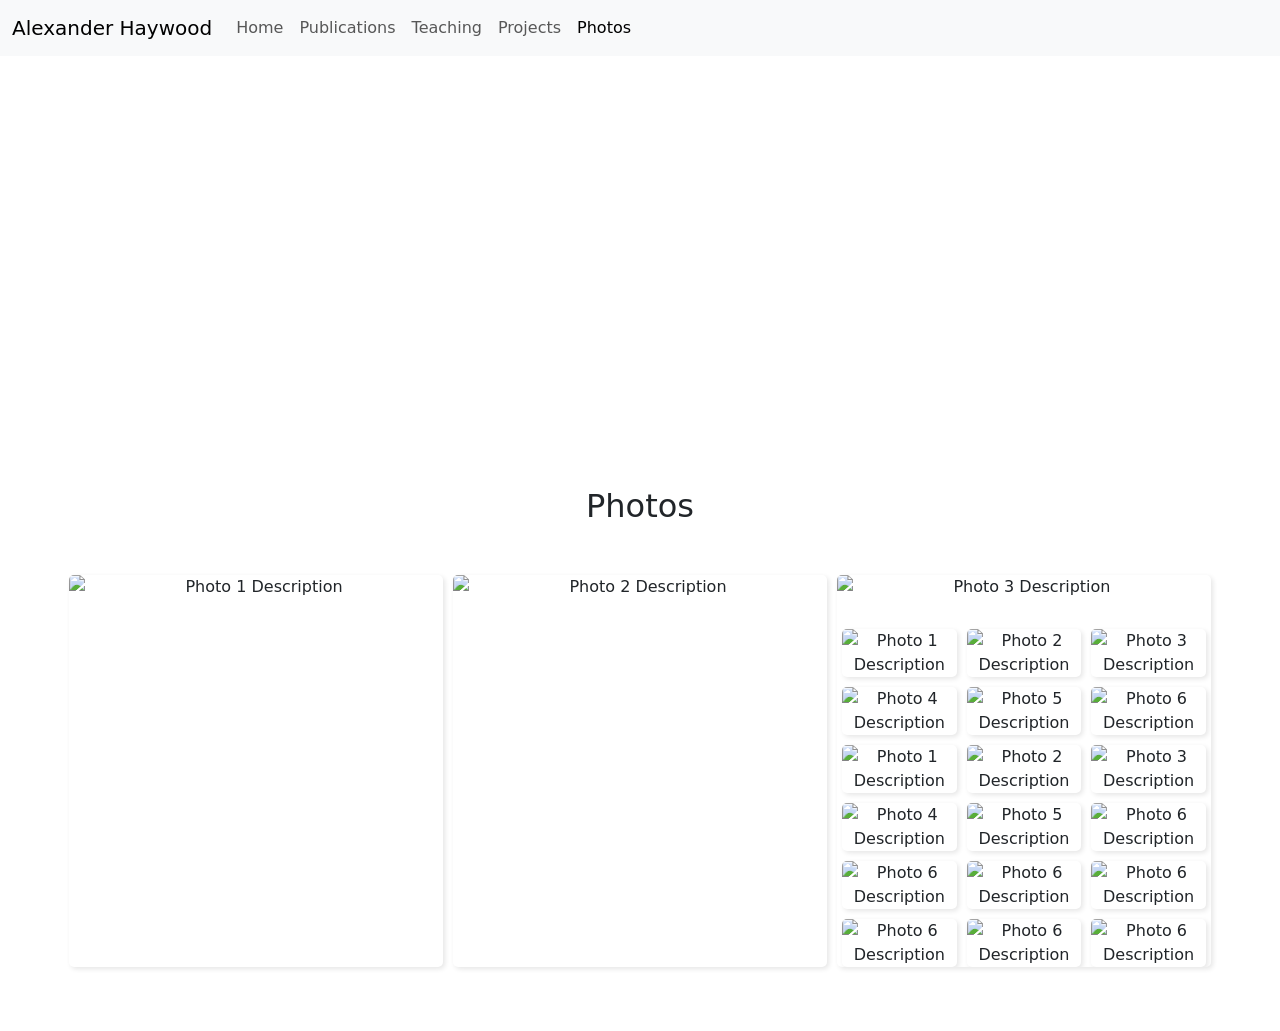
==== photos.html @ d264224d "Added New Descrips + Links + Photos" ====
<!DOCTYPE html>
 <html lang="en" dir="ltr">
 <head>
  <meta charset="utf-8">
  <meta name="viewport" content="width=device-width, initial-scale=1, shrink-to-fit=no">
  <title>Personal Website - Publications</title> <link rel="preconnect" href="https://fonts.gstatic.com">
  <link href="https://fonts.googleapis.com/css2?family=Rubik:wght@300;400;500;600;700&display=swap" rel="stylesheet">
  <script src="granim.min.js"></script>
  <link href="https://cdn.jsdelivr.net/npm/bootstrap@5.1.3/dist/css/bootstrap.min.css" rel="stylesheet" integrity="sha384-1BmE4kWBq78iYhFldvKuhfTAU6auU8tT94WrHftjDbrCEXSU1oBoqyl2QvZ6jIW3" crossorigin="anonymous">
  <link rel="stylesheet" href="https://cdnjs.cloudflare.com/ajax/libs/font-awesome/4.7.0/css/font-awesome.min.css">
  <link rel="stylesheet" href="styles.css">
  <style>
  /* Add CSS for navigation positioning if needed */
  nav {
  position: relative; /* Or 'fixed' */
  z-index: 1000;
  width: 100%;
  }
  .main-content {
  padding: 5% 5%;
  padding-top: calc(5% + 60px); /* Adjust based on nav height */
  position: relative;
  z-index: 1;
  }
  /* Style for the publications content container */
  .publications-content {
  text-align: left;
  max-width: 900px; /* Adjust this value for desired width */
  margin: 0 auto; /* Centers the container */
  padding-top: 20px; /* Add some space below the heading */
  }
  .publications-content p {
  margin-bottom: 10px; /* Space between paragraphs */
  }
  .publications-content h3 {
  margin-top: 20px; /* Space above subheadings */
  margin-bottom: 15px;
  }
  .publications-content hr {
  margin: 30px 0;
  }

  /* Styles for the photo gallery */
  .photo-gallery {
  display: flex;
  flex-wrap: wrap;
  gap: 10px; /* Space between photos */
  margin-top: 30px;
  justify-content: center; /* Center the gallery */
  }

  .gallery-item {
  flex: 1 0 calc(33.33% - 10px); /* Roughly one-third width with spacing */
  max-width: calc(33.33% - 10px);
  overflow: hidden; /* Prevent potential overflow */
  border-radius: 5px; /* Optional: rounded corners */
  box-shadow: 2px 2px 5px rgba(0, 0, 0, 0.1); /* Optional: subtle shadow */
  }

  .gallery-item img {
  width: 100%;
  height: auto;
  display: block; /* Remove any extra space below the image */
  }

  /* Responsive adjustments for smaller screens */
  @media (max-width: 768px) {
  .gallery-item {
  flex: 1 0 calc(50% - 10px); /* Two photos per row on medium screens */
  max-width: calc(50% - 10px);
  }
  }

  @media (max-width: 576px) {
  .gallery-item {
  flex: 1 0 100%; /* One photo per row on small screens */
  max-width: 100%;
  }
  }
  </style>
 </head>
 <body>

<nav class="navbar navbar-expand-lg navbar-light bg-light">
  <div class="container-fluid">
    <a class="navbar-brand" href="index.html">Alexander Haywood</a>
    <button class="navbar-toggler" type="button" data-bs-toggle="collapse" data-bs-target="#navbarNav" aria-controls="navbarNav" aria-expanded="false" aria-label="Toggle navigation">
      <span class="navbar-toggler-icon"></span>
    </button>
    <div class="collapse navbar-collapse" id="navbarNav">
      <ul class="navbar-nav">
        <li class="nav-item">
          <a class="nav-link" href="index.html">Home</a>
        </li>
        <li class="nav-item">
          <a class="nav-link" href="publications.html">Publications</a>
        </li>
        <li class="nav-item">
          <a class="nav-link" href="teaching.html">Teaching</a>
        </li>
        <li class="nav-item">
          <a class="nav-link" href="projects.html">Projects</a>
        </li>
        <li class="nav-item">
          <a class="nav-link active" aria-current="page" href="photos.html">Photos</a>
        </li>
      </ul>
      </ul>
    </div>
  </div>
</nav>

 <canvas id="canvas-image-blending" style="height: 300px;"></canvas> <div class="main-content" style="text-align: center; width: 100%;">
  <center>

  <h2 style="padding-bottom: 20px;">Photos</h2>

  <div class="photo-gallery">
  <div class="gallery-item">
  <img src="assets/DSCF3236.jpg" alt="Photo 1 Description">
  </div>
  <div class="gallery-item">
  <img src="assets/DSCF3247.jpg" alt="Photo 2 Description">
  </div>
  <div class="gallery-item">
  <img src="assets/DSCF3344.jpg" alt="Photo 3 Description">
  <div class="photo-gallery">
  <div class="gallery-item">
  <img src="assets/DSCF2400.jpg" alt="Photo 1 Description">
  </div>
  <div class="gallery-item">
  <img src="assets/DSCF1681_1.jpg" alt="Photo 2 Description">
  </div>
  <div class="gallery-item">
  <img src="assets/DSCF2190-2_1.jpg" alt="Photo 3 Description">
  </div>
  <div class="gallery-item">
  <img src="assets/DSCF2492-2.jpg" alt="Photo 4 Description">
  </div>
  <div class="gallery-item">
  <img src="assets/DSCF8288-min.jpg" alt="Photo 5 Description">
  </div>
  <div class="gallery-item">
  <img src="assets/DSCF7818-min.jpg" alt="Photo 6 Description">
  </div>
  <div class="gallery-item">
  <img src="assets/DSCF1262.JPG" alt="Photo 1 Description">
  </div>
  <div class="gallery-item">
  <img src="assets/DSCF3700-min.jpg" alt="Photo 2 Description">
  </div>
  <div class="gallery-item">
  <img src="assets/DSCF6783.jpg" alt="Photo 3 Description">
  </div>
   <div class="gallery-item">
  <img src="assets/DSCF8147-min.jpg" alt="Photo 4 Description">
  </div>
  <div class="gallery-item">
  <img src="assets/DSCF8149-min.jpg" alt="Photo 5 Description">
  </div>
  <div class="gallery-item">
  <img src="assets/DSCF1612_1.jpg" alt="Photo 6 Description">
  </div>
  <div class="gallery-item">
  <img src="assets/P1000744.jpg" alt="Photo 6 Description">
  </div>
  <div class="gallery-item">
  <img src="assets/P1000854.jpg" alt="Photo 6 Description">
  </div>
  <div class="gallery-item">
  <img src="assets/P1000596.jpg" alt="Photo 6 Description">
  </div>
  <div class="gallery-item">
  <img src="assets/DSCF3890-min.jpg" alt="Photo 6 Description">
  </div>
  <div class="gallery-item">
  <img src="assets/DSCF3807-min.jpg" alt="Photo 6 Description">
  </div>
  <div class="gallery-item">
  <img src="assets/DSCF8490-min.jpg" alt="Photo 6 Description">
  </div>
  </div>

  </center>
 </div>

 <script src="https://cdn.jsdelivr.net/npm/bootstrap@5.0.2/dist/js/bootstrap.bundle.min.js" integrity="sha384-MrcW6ZMFYlzcLA8Nl+NtUVF0sA7MsXsP1UyJoMp4YLEuNSfAP+JcXn/tWtIaxVXM" crossorigin="anonymous"></script>
 </body>
 </html>
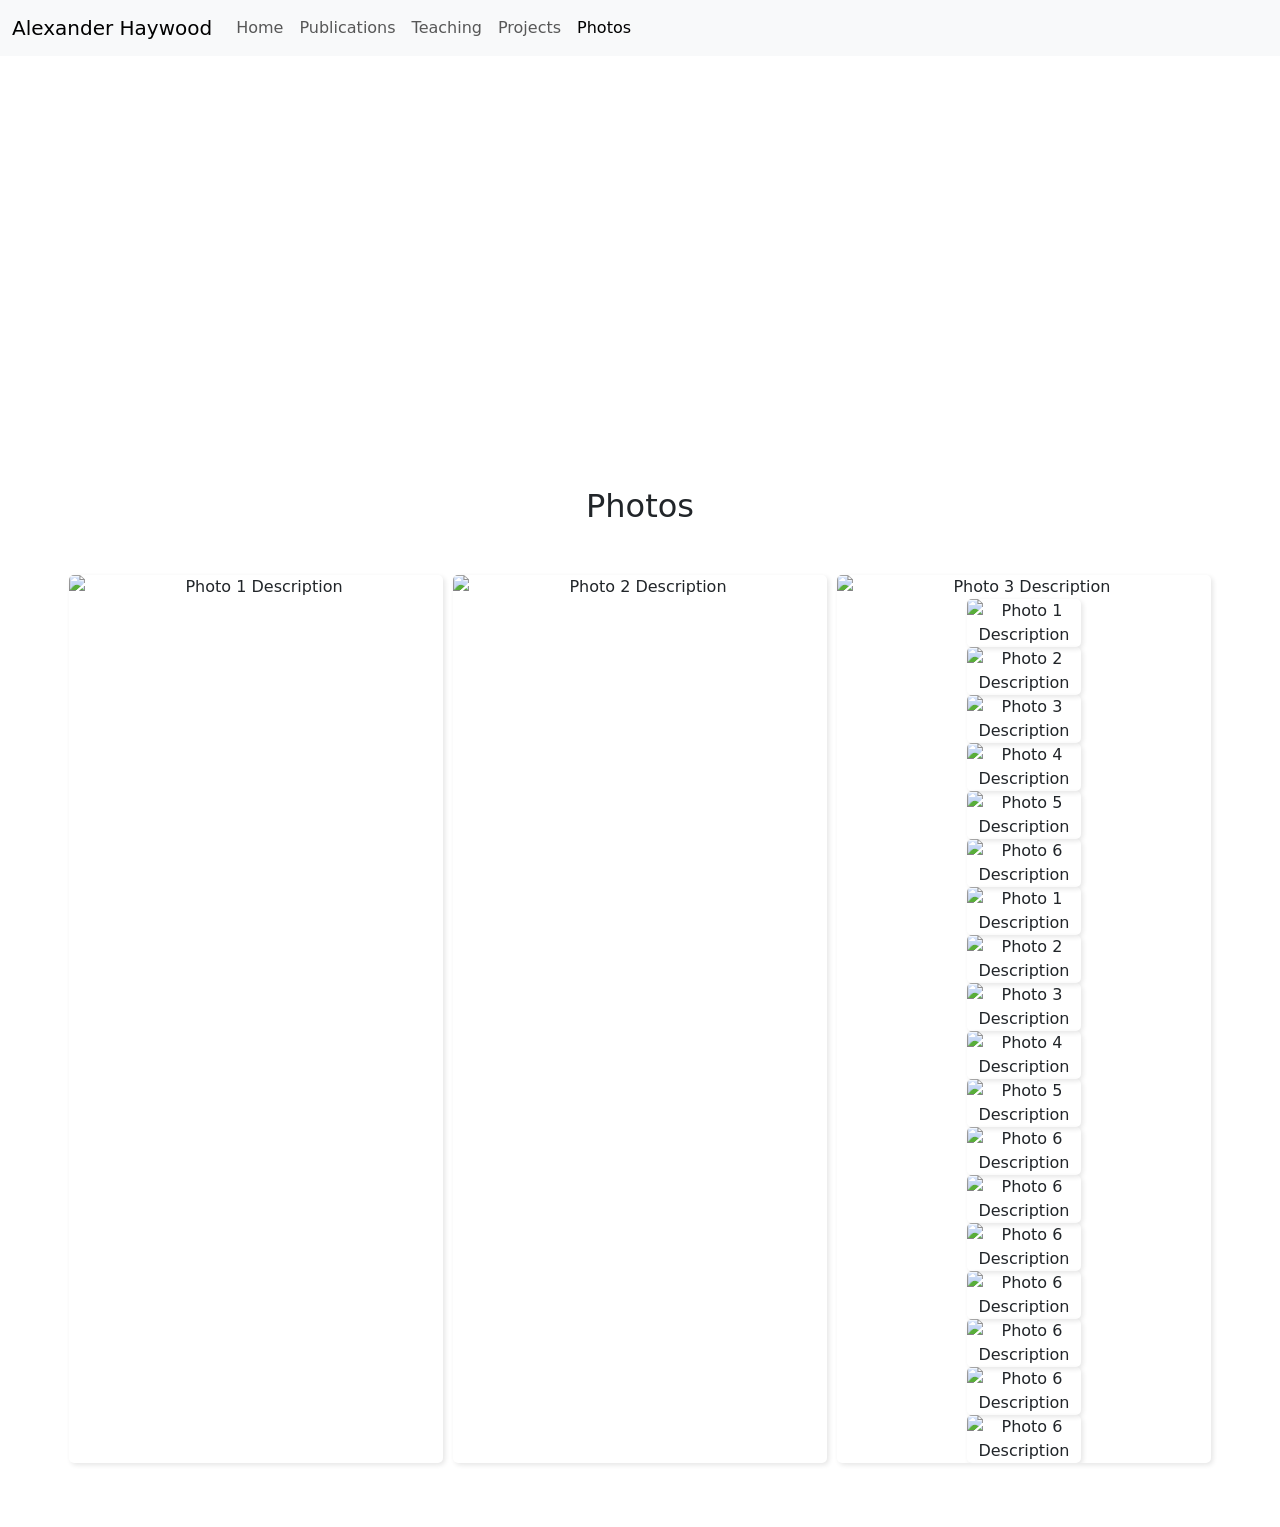
==== commit 4dd36973: "Update photos.html" ====
--- a/photos.html
+++ b/photos.html
@@ -124,7 +124,7 @@
   </div>
   <div class="gallery-item">
   <img src="assets/DSCF3344.jpg" alt="Photo 3 Description">
-  <div class="photo-gallery">
+
   <div class="gallery-item">
   <img src="assets/DSCF2400.jpg" alt="Photo 1 Description">
   </div>
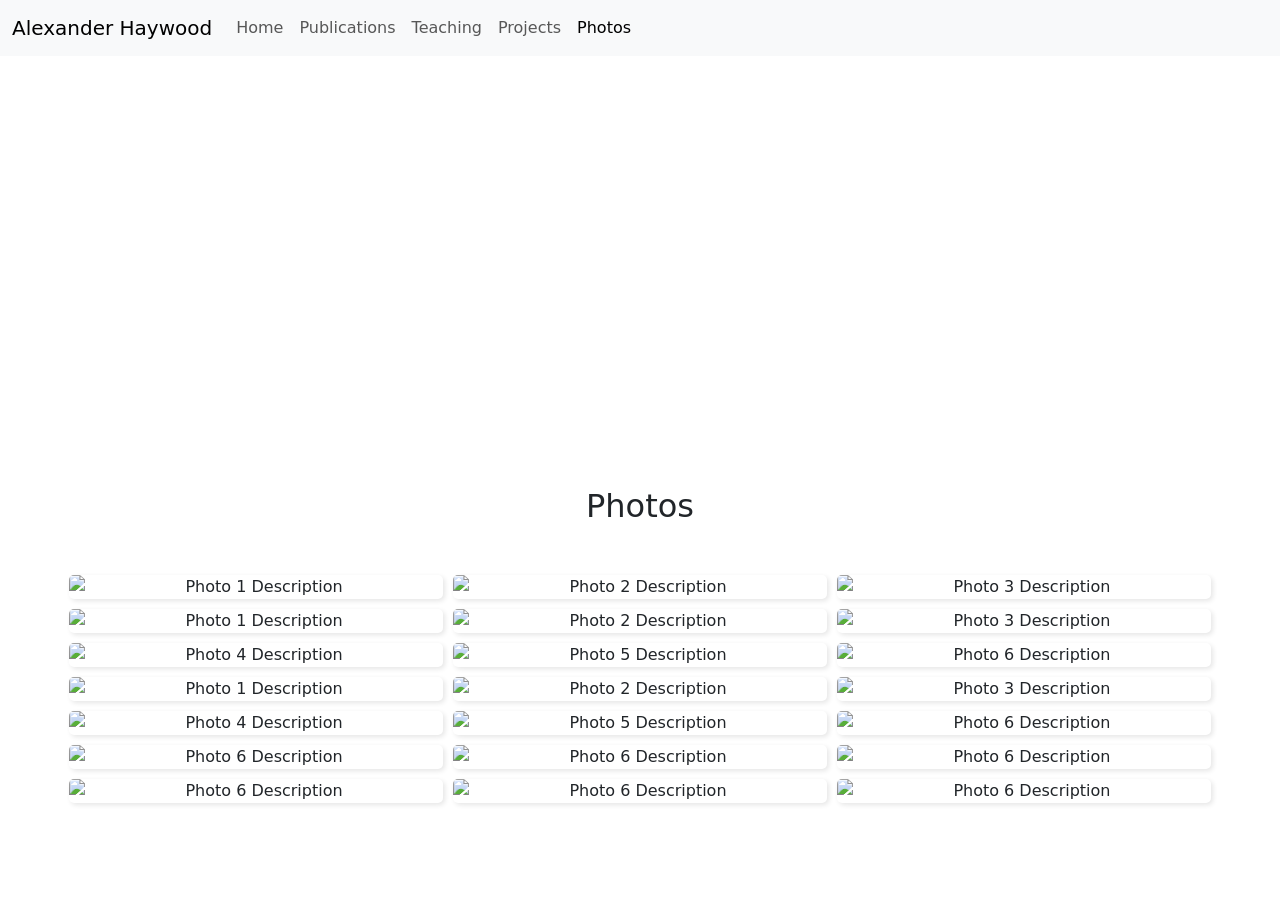
==== commit 355ebbfe: "Update photos.html" ====
--- a/photos.html
+++ b/photos.html
@@ -114,8 +114,8 @@
   <center>
 
   <h2 style="padding-bottom: 20px;">Photos</h2>
+  <div class="photo-gallery">
 
-  <div class="photo-gallery">
   <div class="gallery-item">
   <img src="assets/DSCF3236.jpg" alt="Photo 1 Description">
   </div>
@@ -124,7 +124,8 @@
   </div>
   <div class="gallery-item">
   <img src="assets/DSCF3344.jpg" alt="Photo 3 Description">
-
+  </div>
+  
   <div class="gallery-item">
   <img src="assets/DSCF2400.jpg" alt="Photo 1 Description">
   </div>
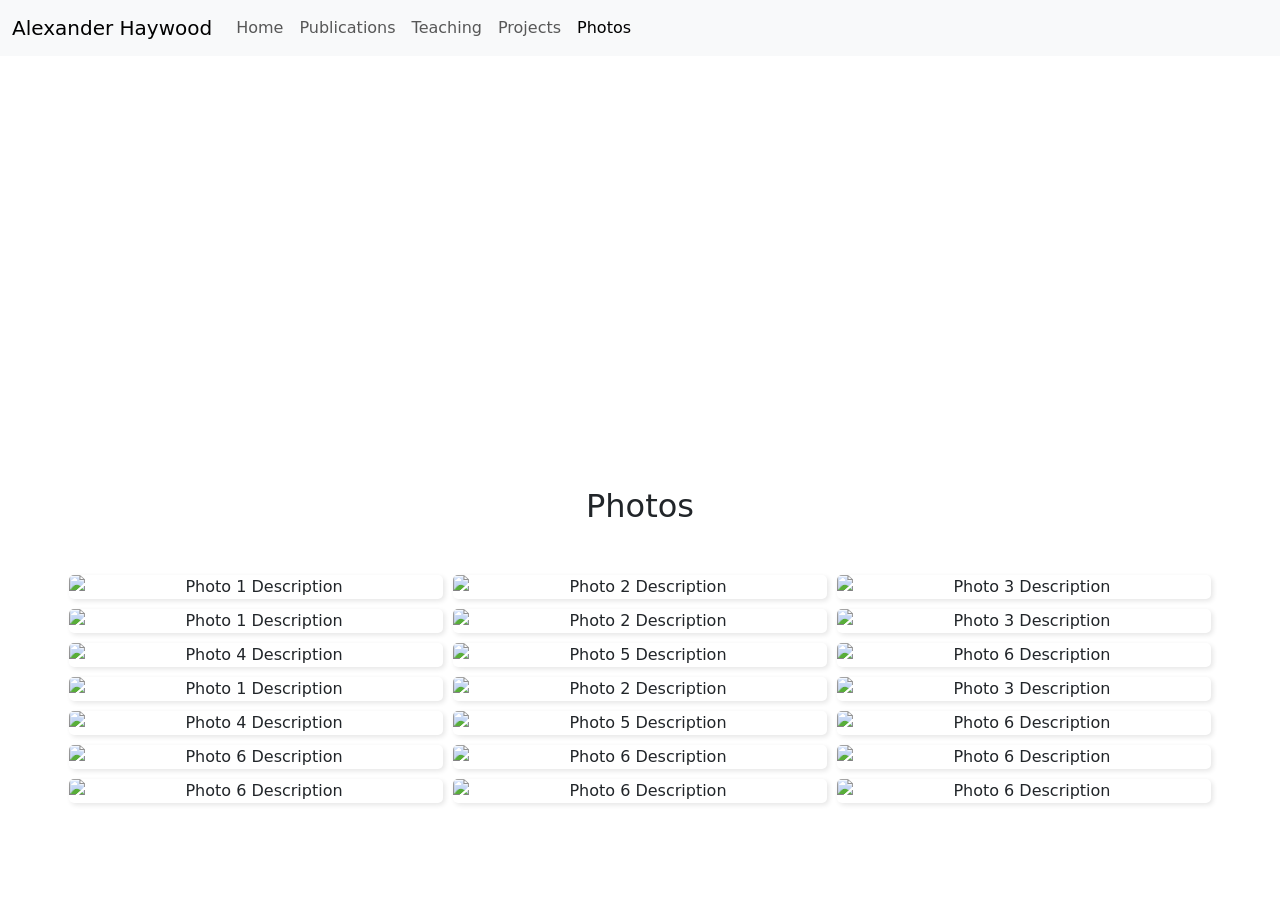
==== commit 13ef3dfb: "Update photos.html" ====
--- a/photos.html
+++ b/photos.html
@@ -117,15 +117,15 @@
   <div class="photo-gallery">
 
   <div class="gallery-item">
-  <img src="assets/DSCF3236.jpg" alt="Photo 1 Description">
+  <img src="assets/DSCF3236.JPG" alt="Photo 1 Description">
   </div>
   <div class="gallery-item">
-  <img src="assets/DSCF3247.jpg" alt="Photo 2 Description">
+  <img src="assets/DSCF3247.JPG" alt="Photo 2 Description">
   </div>
   <div class="gallery-item">
-  <img src="assets/DSCF3344.jpg" alt="Photo 3 Description">
+  <img src="assets/DSCF3344.JPG" alt="Photo 3 Description">
   </div>
-  
+
   <div class="gallery-item">
   <img src="assets/DSCF2400.jpg" alt="Photo 1 Description">
   </div>
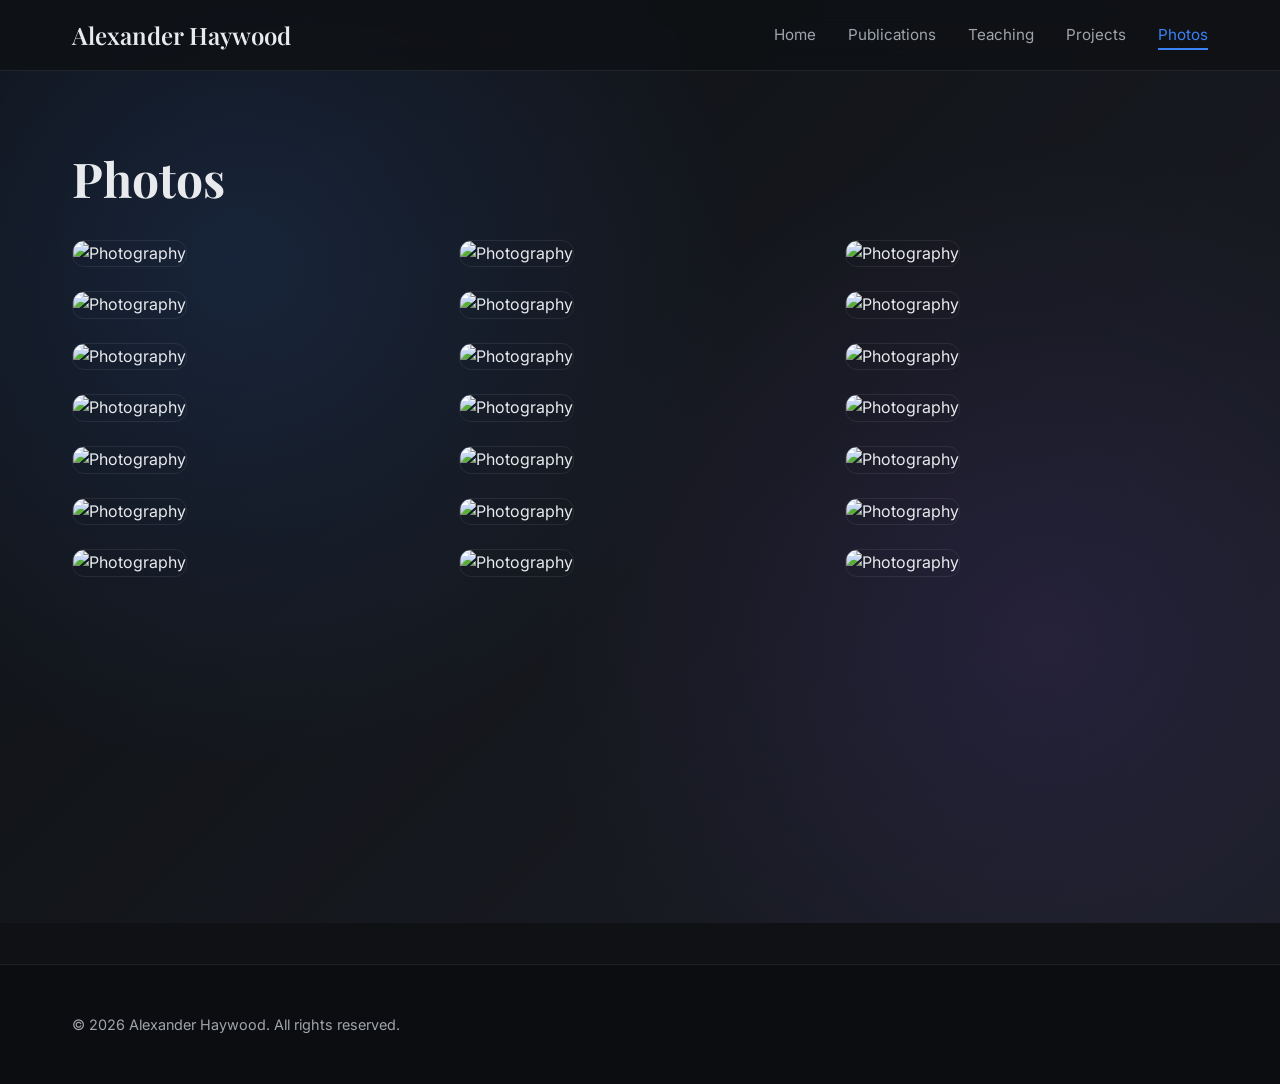
==== commit 0c1b49cf: "Updated Style" ====
--- a/photos.html
+++ b/photos.html
@@ -1,190 +1,144 @@
 <!DOCTYPE html>
- <html lang="en" dir="ltr">
- <head>
-  <meta charset="utf-8">
-  <meta name="viewport" content="width=device-width, initial-scale=1, shrink-to-fit=no">
-  <title>Personal Website - Publications</title> <link rel="preconnect" href="https://fonts.gstatic.com">
-  <link href="https://fonts.googleapis.com/css2?family=Rubik:wght@300;400;500;600;700&display=swap" rel="stylesheet">
-  <script src="granim.min.js"></script>
-  <link href="https://cdn.jsdelivr.net/npm/bootstrap@5.1.3/dist/css/bootstrap.min.css" rel="stylesheet" integrity="sha384-1BmE4kWBq78iYhFldvKuhfTAU6auU8tT94WrHftjDbrCEXSU1oBoqyl2QvZ6jIW3" crossorigin="anonymous">
-  <link rel="stylesheet" href="https://cdnjs.cloudflare.com/ajax/libs/font-awesome/4.7.0/css/font-awesome.min.css">
-  <link rel="stylesheet" href="styles.css">
-  <style>
-  /* Add CSS for navigation positioning if needed */
-  nav {
-  position: relative; /* Or 'fixed' */
-  z-index: 1000;
-  width: 100%;
-  }
-  .main-content {
-  padding: 5% 5%;
-  padding-top: calc(5% + 60px); /* Adjust based on nav height */
-  position: relative;
-  z-index: 1;
-  }
-  /* Style for the publications content container */
-  .publications-content {
-  text-align: left;
-  max-width: 900px; /* Adjust this value for desired width */
-  margin: 0 auto; /* Centers the container */
-  padding-top: 20px; /* Add some space below the heading */
-  }
-  .publications-content p {
-  margin-bottom: 10px; /* Space between paragraphs */
-  }
-  .publications-content h3 {
-  margin-top: 20px; /* Space above subheadings */
-  margin-bottom: 15px;
-  }
-  .publications-content hr {
-  margin: 30px 0;
-  }
+<html lang="en" dir="ltr">
+<head>
+    <meta charset="utf-8">
+    <meta name="viewport" content="width=device-width, initial-scale=1, shrink-to-fit=no">
+    <title>Alexander Haywood | Photos</title>
+    <link href="https://fonts.googleapis.com/css2?family=Inter:wght@300;400;500;600&family=Playfair+Display:ital,wght@0,400;0,600;0,700;1,400&display=swap" rel="stylesheet">
+    <link rel="stylesheet" href="style.css">
+    <style>
+        .photo-img {
+            width: 100%;
+            height: 300px;
+            object-fit: cover;
+            border-radius: var(--radius);
+            border: 1px solid var(--border);
+            transition: var(--transition);
+            cursor: pointer; /* Lets the user know it is clickable */
+        }
+        .photo-img:hover {
+            transform: scale(1.02);
+            box-shadow: var(--shadow);
+            border-color: rgba(59, 130, 246, 0.3);
+        }
 
-  /* Styles for the photo gallery */
-  .photo-gallery {
-  display: flex;
-  flex-wrap: wrap;
-  gap: 10px; /* Space between photos */
-  margin-top: 30px;
-  justify-content: center; /* Center the gallery */
-  }
+        /* Modal Styles */
+        .image-modal {
+            display: none; 
+            position: fixed; 
+            z-index: 1000; 
+            left: 0; top: 0; 
+            width: 100%; height: 100%; 
+            background-color: rgba(15, 17, 21, 0.95); 
+            backdrop-filter: blur(8px);
+        }
+        .modal-content {
+            margin: auto; 
+            display: block; 
+            max-width: 90%; 
+            max-height: 90vh;
+            margin-top: 5vh; 
+            border-radius: 8px; 
+            box-shadow: 0 10px 30px rgba(0,0,0,0.8);
+            object-fit: contain; /* Ensures the whole image is visible */
+        }
+        .close-modal {
+            position: absolute; 
+            top: 20px; right: 40px; 
+            color: #e8eaed; 
+            font-size: 40px; 
+            font-weight: bold; 
+            cursor: pointer; 
+            transition: 0.3s;
+        }
+        .close-modal:hover { color: var(--accent); }
+    </style>
+</head>
+<body>
+    <div class="dynamic-bg"></div>
 
-  .gallery-item {
-  flex: 1 0 calc(33.33% - 10px); /* Roughly one-third width with spacing */
-  max-width: calc(33.33% - 10px);
-  overflow: hidden; /* Prevent potential overflow */
-  border-radius: 5px; /* Optional: rounded corners */
-  box-shadow: 2px 2px 5px rgba(0, 0, 0, 0.1); /* Optional: subtle shadow */
-  }
+    <header>
+        <div class="container nav-inner">
+            <a class="logo" href="index.html">Alexander Haywood</a>
+            <ul class="nav-links">
+                <li><a href="index.html">Home</a></li>
+                <li><a href="publications.html">Publications</a></li>
+                <li><a href="teaching.html">Teaching</a></li>
+                <li><a href="projects.html">Projects</a></li>
+                <li><a href="photos.html" class="accent">Photos</a></li>
+            </ul>
+        </div>
+    </header>
 
-  .gallery-item img {
-  width: 100%;
-  height: auto;
-  display: block; /* Remove any extra space below the image */
-  }
+    <section class="section" style="padding-top: 150px; min-height: 100vh;">
+        <div class="container reveal">
+            <h2>Photos</h2>
+            
+            <div class="vision-grid" style="grid-template-columns: repeat(auto-fill, minmax(300px, 1fr)); gap: 1.5rem; margin-top: 2rem;">
+                <div class="reveal"><img src="assets/DSCF3236.JPG" alt="Photography" class="photo-img"></div>
+                <div class="reveal"><img src="assets/DSCF3247.JPG" alt="Photography" class="photo-img"></div>
+                <div class="reveal"><img src="assets/DSCF3344.JPG" alt="Photography" class="photo-img"></div>
+                <div class="reveal"><img src="assets/DSCF2400.jpg" alt="Photography" class="photo-img"></div>
+                <div class="reveal"><img src="assets/DSCF1681_1.jpg" alt="Photography" class="photo-img"></div>
+                <div class="reveal"><img src="assets/DSCF2190-2_1.jpg" alt="Photography" class="photo-img"></div>
+                <div class="reveal"><img src="assets/DSCF2492-2.jpg" alt="Photography" class="photo-img"></div>
+                <div class="reveal"><img src="assets/DSCF8288-min.jpg" alt="Photography" class="photo-img"></div>
+                <div class="reveal"><img src="assets/DSCF7818-min.jpg" alt="Photography" class="photo-img"></div>
+                <div class="reveal"><img src="assets/DSCF1262.JPG" alt="Photography" class="photo-img"></div>
+                <div class="reveal"><img src="assets/DSCF3700-min.jpg" alt="Photography" class="photo-img"></div>
+                <div class="reveal"><img src="assets/DSCF6783.jpg" alt="Photography" class="photo-img"></div>
+                <div class="reveal"><img src="assets/DSCF8147-min.jpg" alt="Photography" class="photo-img"></div>
+                <div class="reveal"><img src="assets/DSCF8149-min.jpg" alt="Photography" class="photo-img"></div>
+                <div class="reveal"><img src="assets/DSCF1612_1.jpg" alt="Photography" class="photo-img"></div>
+                <div class="reveal"><img src="assets/P1000744.jpg" alt="Photography" class="photo-img"></div>
+                <div class="reveal"><img src="assets/P1000854.jpg" alt="Photography" class="photo-img"></div>
+                <div class="reveal"><img src="assets/P1000596.jpg" alt="Photography" class="photo-img"></div>
+                <div class="reveal"><img src="assets/DSCF3890-min.jpg" alt="Photography" class="photo-img"></div>
+                <div class="reveal"><img src="assets/DSCF3807-min.jpg" alt="Photography" class="photo-img"></div>
+                <div class="reveal"><img src="assets/DSCF8490-min.jpg" alt="Photography" class="photo-img"></div>
+            </div>
+        </div>
+    </section>
 
-  /* Responsive adjustments for smaller screens */
-  @media (max-width: 768px) {
-  .gallery-item {
-  flex: 1 0 calc(50% - 10px); /* Two photos per row on medium screens */
-  max-width: calc(50% - 10px);
-  }
-  }
+    <div id="imageModal" class="image-modal">
+        <span class="close-modal">&times;</span>
+        <img class="modal-content" id="expandedImg">
+    </div>
 
-  @media (max-width: 576px) {
-  .gallery-item {
-  flex: 1 0 100%; /* One photo per row on small screens */
-  max-width: 100%;
-  }
-  }
-  </style>
- </head>
- <body>
+    <footer>
+        <div class="container footer-content">
+            <p>&copy; <span id="year"></span> Alexander Haywood. All rights reserved.</p>
+        </div>
+    </footer>
 
-<nav class="navbar navbar-expand-lg navbar-light bg-light">
-  <div class="container-fluid">
-    <a class="navbar-brand" href="index.html">Alexander Haywood</a>
-    <button class="navbar-toggler" type="button" data-bs-toggle="collapse" data-bs-target="#navbarNav" aria-controls="navbarNav" aria-expanded="false" aria-label="Toggle navigation">
-      <span class="navbar-toggler-icon"></span>
-    </button>
-    <div class="collapse navbar-collapse" id="navbarNav">
-      <ul class="navbar-nav">
-        <li class="nav-item">
-          <a class="nav-link" href="index.html">Home</a>
-        </li>
-        <li class="nav-item">
-          <a class="nav-link" href="publications.html">Publications</a>
-        </li>
-        <li class="nav-item">
-          <a class="nav-link" href="teaching.html">Teaching</a>
-        </li>
-        <li class="nav-item">
-          <a class="nav-link" href="projects.html">Projects</a>
-        </li>
-        <li class="nav-item">
-          <a class="nav-link active" aria-current="page" href="photos.html">Photos</a>
-        </li>
-      </ul>
-      </ul>
-    </div>
-  </div>
-</nav>
-
- <canvas id="canvas-image-blending" style="height: 300px;"></canvas> <div class="main-content" style="text-align: center; width: 100%;">
-  <center>
-
-  <h2 style="padding-bottom: 20px;">Photos</h2>
-  <div class="photo-gallery">
-
-  <div class="gallery-item">
-  <img src="assets/DSCF3236.JPG" alt="Photo 1 Description">
-  </div>
-  <div class="gallery-item">
-  <img src="assets/DSCF3247.JPG" alt="Photo 2 Description">
-  </div>
-  <div class="gallery-item">
-  <img src="assets/DSCF3344.JPG" alt="Photo 3 Description">
-  </div>
-
-  <div class="gallery-item">
-  <img src="assets/DSCF2400.jpg" alt="Photo 1 Description">
-  </div>
-  <div class="gallery-item">
-  <img src="assets/DSCF1681_1.jpg" alt="Photo 2 Description">
-  </div>
-  <div class="gallery-item">
-  <img src="assets/DSCF2190-2_1.jpg" alt="Photo 3 Description">
-  </div>
-  <div class="gallery-item">
-  <img src="assets/DSCF2492-2.jpg" alt="Photo 4 Description">
-  </div>
-  <div class="gallery-item">
-  <img src="assets/DSCF8288-min.jpg" alt="Photo 5 Description">
-  </div>
-  <div class="gallery-item">
-  <img src="assets/DSCF7818-min.jpg" alt="Photo 6 Description">
-  </div>
-  <div class="gallery-item">
-  <img src="assets/DSCF1262.JPG" alt="Photo 1 Description">
-  </div>
-  <div class="gallery-item">
-  <img src="assets/DSCF3700-min.jpg" alt="Photo 2 Description">
-  </div>
-  <div class="gallery-item">
-  <img src="assets/DSCF6783.jpg" alt="Photo 3 Description">
-  </div>
-   <div class="gallery-item">
-  <img src="assets/DSCF8147-min.jpg" alt="Photo 4 Description">
-  </div>
-  <div class="gallery-item">
-  <img src="assets/DSCF8149-min.jpg" alt="Photo 5 Description">
-  </div>
-  <div class="gallery-item">
-  <img src="assets/DSCF1612_1.jpg" alt="Photo 6 Description">
-  </div>
-  <div class="gallery-item">
-  <img src="assets/P1000744.jpg" alt="Photo 6 Description">
-  </div>
-  <div class="gallery-item">
-  <img src="assets/P1000854.jpg" alt="Photo 6 Description">
-  </div>
-  <div class="gallery-item">
-  <img src="assets/P1000596.jpg" alt="Photo 6 Description">
-  </div>
-  <div class="gallery-item">
-  <img src="assets/DSCF3890-min.jpg" alt="Photo 6 Description">
-  </div>
-  <div class="gallery-item">
-  <img src="assets/DSCF3807-min.jpg" alt="Photo 6 Description">
-  </div>
-  <div class="gallery-item">
-  <img src="assets/DSCF8490-min.jpg" alt="Photo 6 Description">
-  </div>
-  </div>
-
-  </center>
- </div>
-
- <script src="https://cdn.jsdelivr.net/npm/bootstrap@5.0.2/dist/js/bootstrap.bundle.min.js" integrity="sha384-MrcW6ZMFYlzcLA8Nl+NtUVF0sA7MsXsP1UyJoMp4YLEuNSfAP+JcXn/tWtIaxVXM" crossorigin="anonymous"></script>
- </body>
- </html>+    <script src="script.js"></script>
+    <script>
+        // Modal Logic for Expandable Photos
+        document.addEventListener('DOMContentLoaded', () => {
+            const modal = document.getElementById("imageModal");
+            const modalImg = document.getElementById("expandedImg");
+            const closeBtn = document.querySelector(".close-modal");
+            
+            // Attach click event to all photos
+            document.querySelectorAll('.photo-img').forEach(img => {
+                img.addEventListener('click', function() {
+                    modal.style.display = "block";
+                    modalImg.src = this.src; // Push clicked image source to the modal
+                });
+            });
+            
+            // Close when 'X' is clicked
+            closeBtn.addEventListener('click', () => {
+                modal.style.display = "none";
+            });
+            
+            // Close when background is clicked
+            modal.addEventListener('click', (e) => {
+                if (e.target === modal) {
+                    modal.style.display = "none";
+                }
+            });
+        });
+    </script>
+</body>
+</html>
--- a/style.css
+++ b/style.css
@@ -0,0 +1,155 @@
+/* ========================================
+   Alexander Haywood | Academic Portfolio
+   Dark Academic / Modern Consulting Aesthetic
+   ======================================== */
+
+:root {
+    --bg-primary: #0f1115;
+    --bg-secondary: #161920;
+    --text-primary: #e8eaed;
+    --text-secondary: #a0a4ab;
+    --accent: #3b82f6;
+    --accent-hover: #2563eb;
+    --border: rgba(255, 255, 255, 0.08);
+    --card-bg: rgba(255, 255, 255, 0.04);
+    --shadow: 0 10px 30px -10px rgba(0, 0, 0, 0.6);
+    --radius: 12px;
+    --transition: all 0.3s cubic-bezier(0.4, 0, 0.2, 1);
+}
+
+* { margin: 0; padding: 0; box-sizing: border-box; }
+html { scroll-behavior: smooth; font-size: 16px; }
+body {
+    font-family: 'Inter', system-ui, -apple-system, sans-serif;
+    background-color: var(--bg-primary);
+    color: var(--text-primary);
+    line-height: 1.6;
+    overflow-x: hidden;
+}
+
+/* Dynamic Background */
+.dynamic-bg {
+    position: fixed; top: 0; left: 0; width: 100%; height: 100%;
+    background: 
+        radial-gradient(circle at 20% 30%, rgba(59, 130, 246, 0.15) 0%, transparent 40%),
+        radial-gradient(circle at 80% 70%, rgba(139, 92, 246, 0.12) 0%, transparent 40%),
+        linear-gradient(135deg, #0f1115 0%, #1a1d24 100%);
+    z-index: -1;
+    animation: bgShift 20s ease-in-out infinite alternate;
+}
+
+@keyframes bgShift {
+    0% { transform: scale(1) rotate(0deg); }
+    100% { transform: scale(1.1) rotate(3deg); }
+}
+
+/* Layout */
+.container { max-width: 1200px; margin: 0 auto; padding: 0 2rem; }
+.section { padding: 6rem 0; position: relative; }
+.alt-bg { background-color: var(--bg-secondary); }
+
+/* Typography */
+h1, h2, h3 { font-family: 'Playfair Display', serif; line-height: 1.2; color: var(--text-primary); }
+h1 { font-size: clamp(2.5rem, 6vw, 4.5rem); margin-bottom: 1.5rem; }
+h2 { font-size: clamp(2rem, 4vw, 3rem); margin-bottom: 1rem; }
+p { color: var(--text-secondary); max-width: 70ch; }
+.accent { color: var(--accent); }
+
+/* Navigation */
+header {
+    position: fixed; top: 0; width: 100%; z-index: 100;
+    background: rgba(15, 17, 21, 0.85); backdrop-filter: blur(12px);
+    border-bottom: 1px solid var(--border);
+}
+.nav-inner { display: flex; justify-content: space-between; align-items: center; height: 70px; }
+.logo { font-family: 'Playfair Display', serif; font-size: 1.5rem; color: var(--text-primary); text-decoration: none; font-weight: 600; }
+.nav-links { display: flex; gap: 2rem; list-style: none; align-items: center; }
+.nav-links a { color: var(--text-secondary); text-decoration: none; font-size: 0.95rem; transition: var(--transition); padding-bottom: 4px; border-bottom: 2px solid transparent; }
+.nav-links a:hover, .nav-links a.active { color: var(--accent); border-bottom-color: var(--accent); }
+
+/* Buttons */
+.btn {
+    display: inline-block; padding: 0.85rem 1.75rem; border-radius: 8px; font-weight: 500; text-decoration: none; cursor: pointer; transition: var(--transition); border: none; font-size: 1rem;
+}
+.btn-primary { background: var(--accent); color: white; }
+.btn-primary:hover { background: var(--accent-hover); transform: translateY(-2px); box-shadow: 0 6px 20px rgba(59, 130, 246, 0.4); }
+.btn-secondary { border: 1px solid var(--border); color: var(--text-primary); background: transparent; }
+.btn-secondary:hover { background: var(--card-bg); border-color: var(--accent); }
+
+/* Hero */
+#hero {
+    position: relative; min-height: 90vh; display: flex; align-items: center; justify-content: center; text-align: center; padding-top: 80px;
+}
+.hero-content p { margin: 0 auto 2rem; }
+
+/* Vision/Value Cards */
+.vision-grid, .services-grid, .metrics-grid { display: grid; gap: 2rem; margin-top: 3rem; }
+.vision-grid { grid-template-columns: repeat(auto-fit, minmax(280px, 1fr)); }
+.value-card { background: var(--card-bg); padding: 2.5rem; border-radius: var(--radius); border: 1px solid var(--border); transition: var(--transition); }
+.value-card:hover { transform: translateY(-5px); border-color: rgba(59, 130, 246, 0.3); box-shadow: var(--shadow); }
+.icon { font-size: 2.5rem; margin-bottom: 1rem; }
+
+/* Services/Projects Cards */
+.services-grid { grid-template-columns: repeat(auto-fit, minmax(300px, 1fr)); }
+.service-card { background: var(--card-bg); padding: 2.5rem; border-radius: var(--radius); border: 1px solid var(--border); transition: var(--transition); display: flex; flex-direction: column; gap: 0.75rem; }
+.service-card:hover { transform: translateY(-4px); box-shadow: var(--shadow); }
+.service-card h3, .service-card h4 { margin-bottom: 0.75rem; color: var(--text-primary); font-size: 1.5rem; }
+.service-card ul { list-style: none; padding-left: 0; }
+.service-card li { position: relative; padding-left: 1.5rem; margin-bottom: 0.75rem; color: var(--text-secondary); }
+.service-card li::before { content: "→"; position: absolute; left: 0; color: var(--accent); font-weight: bold; }
+
+/* Metrics/Stats */
+.metrics-grid { grid-template-columns: repeat(auto-fit, minmax(200px, 1fr)); text-align: center; margin-top: 3rem; }
+.metric-item { background: var(--card-bg); padding: 2.5rem 1.5rem; border-radius: var(--radius); border: 1px solid var(--border); transition: var(--transition); }
+.metric-value { display: block; font-size: 3rem; font-weight: 700; color: var(--accent); margin-bottom: 0.5rem; font-family: 'Playfair Display', serif; }
+.metric-label { color: var(--text-secondary); font-size: 0.95rem; text-transform: uppercase; letter-spacing: 1px; }
+
+/* Publications */
+.pub-section { margin-bottom: 4rem; }
+.pub-list { display: flex; flex-direction: column; gap: 2rem; margin-top: 2rem; }
+.pub-item { background: var(--card-bg); padding: 2rem; border-radius: var(--radius); border-left: 3px solid var(--accent); transition: var(--transition); }
+.pub-item:hover { transform: translateX(4px); box-shadow: var(--shadow); }
+.pub-meta { font-size: 0.95rem; color: var(--text-secondary); margin-bottom: 0.75rem; font-style: italic; }
+.pub-link { color: var(--accent); text-decoration: none; font-weight: 500; transition: var(--transition); display: inline-block; margin-top: 1rem; }
+.pub-link:hover { text-decoration: underline; }
+
+/* Teaching */
+.teaching-grid { grid-template-columns: repeat(auto-fit, minmax(320px, 1fr)); gap: 2rem; margin-top: 2.5rem; }
+.teach-card { background: var(--card-bg); padding: 2.5rem; border-radius: var(--radius); border: 1px solid var(--border); transition: var(--transition); display: flex; flex-direction: column; gap: 0.75rem; }
+.teach-card:hover { transform: translateY(-4px); box-shadow: var(--shadow); }
+.teach-header { display: flex; justify-content: space-between; align-items: baseline; flex-wrap: wrap; gap: 0.5rem; margin-bottom: 0.5rem; }
+.teach-year { font-size: 0.85rem; color: var(--accent); text-transform: uppercase; letter-spacing: 1px; }
+.teach-role { font-style: italic; color: var(--text-secondary); margin-bottom: 0.25rem; }
+
+/* Photos */
+.photo-grid { display: grid; grid-template-columns: repeat(auto-fill, minmax(280px, 1fr)); gap: 1.5rem; margin-top: 3rem; }
+.photo-item { margin: 0; border-radius: var(--radius); overflow: hidden; aspect-ratio: 4/3; background: #1a1d24; transition: var(--transition); }
+.photo-item:hover { transform: scale(1.02); box-shadow: var(--shadow); }
+.photo-item img { width: 100%; height: 100%; object-fit: cover; display: block; transition: var(--transition); }
+.photo-item:hover img { filter: brightness(1.1); }
+
+/* Contact */
+.contact-wrapper { max-width: 700px; margin: 0 auto; text-align: center; }
+.contact-form { display: grid; gap: 1.5rem; margin-top: 2.5rem; text-align: left; }
+.form-group label { display: block; margin-bottom: 0.5rem; color: var(--text-primary); font-weight: 500; }
+.form-group input, .form-group textarea { width: 100%; padding: 1rem; background: rgba(255,255,255,0.03); border: 1px solid var(--border); border-radius: 8px; color: var(--text-primary); font-family: inherit; transition: var(--transition); }
+.form-group input:focus, .form-group textarea:focus { outline: none; border-color: var(--accent); background: rgba(59, 130, 246, 0.05); }
+.full-width { grid-column: 1 / -1; }
+.contact-direct { margin-top: 2rem; padding-top: 2rem; border-top: 1px solid var(--border); color: var(--text-secondary); }
+.contact-direct a { color: var(--accent); text-decoration: none; }
+
+/* Footer */
+footer { padding: 3rem 0; background: rgba(0,0,0,0.2); border-top: 1px solid var(--border); margin-top: 4rem; }
+.footer-content { display: flex; justify-content: space-between; align-items: center; flex-wrap: wrap; gap: 1rem; font-size: 0.9rem; color: var(--text-secondary); }
+
+/* Scroll Reveal Animation */
+.reveal { opacity: 0; transform: translateY(30px); transition: all 0.8s cubic-bezier(0.4, 0, 0.2, 1); }
+.reveal.active { opacity: 1; transform: translateY(0); }
+
+/* Responsive */
+@media (max-width: 768px) {
+    .nav-links { display: none; }
+    .hero-actions { flex-direction: column; align-items: center; }
+    .section { padding: 4rem 0; }
+    .footer-content { flex-direction: column; text-align: center; }
+}
